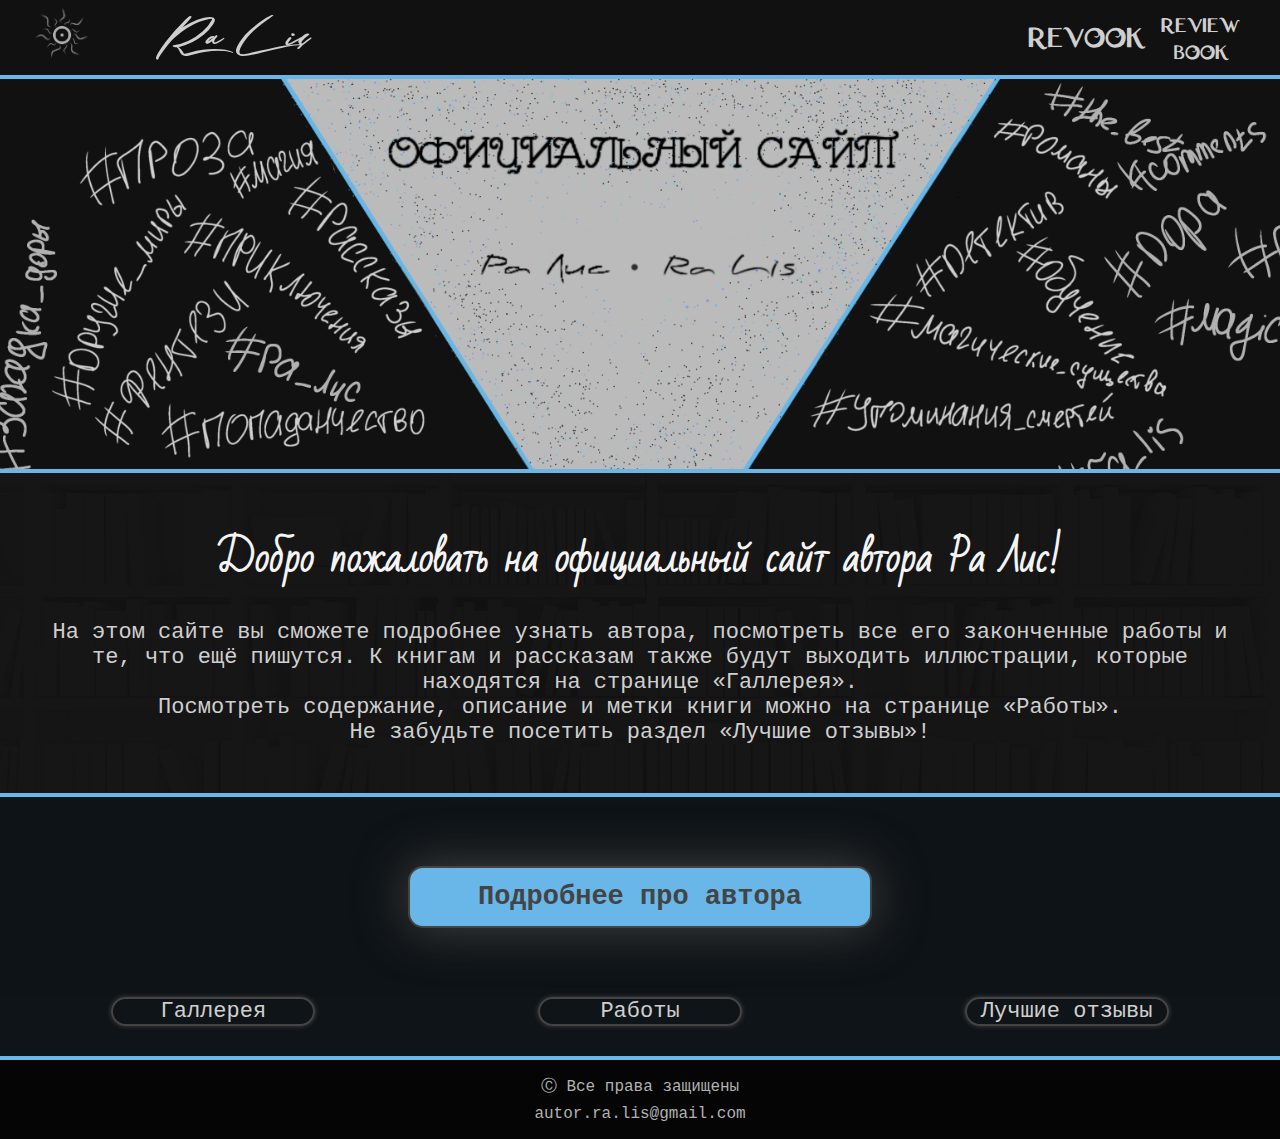
==== index.html @ c1febf46 "Update index.html" ====
<?php require "db.php"; 

?>


<!DOCTYPE html>
<html lang="ru">
<head>
    <meta charset="UTF-8">
    <meta http-equiv="X-UA-Compatible" content="IE=edge">
    <meta name="viewport" content="width=device-width, initial-scale=1.0">
    <title>REVOOK | Ра Лис</title>
    <link rel="icon" href="./img/logo/logo_black.png">
    <link rel="stylesheet" href="css/styles.css">
    <link rel="stylesheet" href="../css/adaptive_index.css">
    <link rel="stylesheet" href="../css/fonts.css">


</head>
<body>
    
    <section class="header">

        <div class="container">

            <div class="container_header">

                <div class="list">

                    <div class="col_1"> <a href="/index.php"> <img src="./img/logo/logo_gray.png" alt="logo" class="col_img"> </a> </div>
                    <div class="logo_text_0"><div>Ra Lis</div></div>
                    <div class="col_2"><div class="logo_text">REVOOK</div></div>
                    <div class="col_2"><div class="logo_text_1">REVIEW<br>BOOK</div></div>
                    
                </div>

                <hr>

            </div>

        </div>

    </section>

    <section>

        <p class="logo_name"></p>
        <hr>

    </section>

    <section class="reg">
        <div class="fon">
            <div class="reg_text">
                <p class="one"> Добро пожаловать на официальный сайт автора Ра Лис!</p> 
                <p class="two">На этом сайте вы сможете подробнее узнать автора, посмотреть все его законченные работы и те, 
                что ещё пишутся. К книгам и рассказам также будут выходить иллюстрации, которые находятся на 
                странице «Галлерея». <br> Посмотреть содержание, 
                описание и метки книги можно на странице «Работы». <br> Не забудьте посетить раздел «Лучшие отзывы»! </p> 
    </div>
        </div>
        <hr>
    </section>

    <section>

        <div class="container_menu">
    
            <div class="menu">  
                <a href="about_autor.php" class="btn">Подробнее про автора</a>
            </div>

            <div class="list_menu">
                    <a href="picture.php">Галлерея</a>
                    <a href="books.php">Работы</a>
                    <a href="wishes.php">Лучшие отзывы</a>
            </div>

            <hr>

        </div>

    </section >

    <section class="foot">
        <p class="one">Ⓒ Все права защищены</p>
        <p class="two">autor.ra.lis@gmail.com</p>
    </section>

</body>
</html>
---- css/styles.css ----
* {
    padding: 0;
    margin: 0;
}



body {
    font-family: comic sans ms, 'Courier New', Courier, monospace;

}

.container {
    width: 100%;
    height: max-content;
    background-color: #111111;
    color: rgb(207, 207, 207);
}





.container_header {
    border-bottom: #444;
    background-color: #111111; 
    width: 100%;
}


.list {
    display: flex;
    flex-wrap: wrap;
}

/*start logo*/
.col_1 {
    text-align: left;
    margin: auto 2rem;
}
.col_2 {
    text-align: center;
    margin: auto;
}

.logo_text_0 {
    width: 65%;
    text-align: left;
    font-family: SolustionDemo;
    font-size: 50px;
    margin: auto 2rem;
}

.logo_text {
    font-size: 35px;
    font-family: Madrigal;
}

.logo_text_1 {
    font-size: 25px;
    font-family: Madrigal;
    margin: auto 2rem auto 0;
}

.col_img {
    width: 60px;
}

/*end logo*/   



hr {
    width: 100%;
    margin: auto;
    background-color:#68B7E8;
    height: 4px;
    border: none;
    text-align: center;
}


.logo_name{
    height: 390px;
    background-image: url('../img/bgt/name_7.png');
    background-position: center;
    background-size: 1700px;
}


/*section menu start*/

/*menu start*/

.container_menu {
    background-image: url("https://avatars.mds.yandex.net/get-zen_doc/1712062/pub_6022e8df064ec93518296a57_6022effad6ee57324977e835/scale_1200");
    background-repeat: no-repeat;
    background-size: cover;
    background-position: top center;     
}

.menu {
    width: 100%;
    font-size: 22px;
    text-align: center;
    color:rgb(207, 207, 207);
    background-color: #0a0f13fb;
    min-height: 200px;   
    display: flex;
    align-items: center;
    justify-content: center;
}

.btn {
    display: flex;
    justify-content: center;
    align-items: center;
    width: 460px;
    height: 58px;
    color:#444;
    font-weight: bold;
    border: 2.3px solid #444;
    background:#68B7E8;
    border-radius: 15px;
    font-size: 27px;
    margin: 2rem;
    box-shadow: 0px 0px 50px 0px rgb(68, 68, 68);
    text-decoration: none;
    text-align: center;

}

.list_menu {
    width: 100%;
    font-size: 22px;
    text-align: center;
    color:rgb(207, 207, 207);
    background-color: #0a0f13fa;
    display: flex;
    flex-wrap: wrap;
    flex-direction: row;
    align-content: space-around;
    height: max-content;
    justify-content: space-around;
    padding: 0 0 1em;
}

.list_menu a {
    color:rgb(207, 207, 207);
    text-decoration: none;
    margin: auto 1rem 0.5rem;
    padding: auto;
    box-shadow: 0px 0px 5px 0px rgb(68, 68, 68);
    border: 2.3px solid #444;
    border-radius: 15px;
    width: 200px;
}

/*menu end*/


/*reg start*/

.reg {
    background-image: url('/img/bgt/book_2.jpg');
    background-repeat: no-repeat;
    background-position: center;
}
.fon{
    background-color: #111111fa;
}

.reg_text {
    color: rgb(207, 207, 207);
    font-size: 25px;
    padding: 3rem 2rem;
    text-align: center;
}

.reg .one {
    font-size: 38px;
    color: rgb(244, 244, 244);
    padding: 0 0 1rem;
    font-family: 'Lato1';
    font-weight: bold;
}
.reg .two {
    font-size: 22px;
}

/*reg end*/


.foot {
    background-color: rgb(5, 5, 5);
    height: max-content;
    text-align: center;
    font-size: 16px;
    color: rgb(177, 177, 177);
    padding:1rem 0;
}

.two {
    margin: 0.5rem 0 0;
}
---- css/adaptive_index.css ----
@media only screen and (max-width: 1100px) {

    .col_3 {
        width: 550px;
        font-size: 30px;
    }
}

@media only screen and (max-width: 950px) {
    .col_3 {
        width: 450px;
        font-size: 30px;
    }
}

@media only screen and (max-width: 800px) {
    .col_1 {
        width: 50px;
    }

    .col_3 {
        width: 290px;
    }
    .col_4 {
        width: 190px;
    }
    .col_4 img {
        width: 26px;
    }

    .logo_name{
        height: 340px;
        background-image: url('/img/bg/name_6.png');
        background-position: center;
        background-size: 1600px;
    
    }
}

@media only screen and (max-width: 650px) {
    .col_1 {
        width: 40px;
        text-align: center;
        margin: auto;
    }

    .col_3 {
        width: 270px;
    }

    .col_4 {
        width: 160px;
        text-align: center;
        margin: auto 0;
    }

    .col_4 a {
        padding: 0 0.5rem 0 0.5rem;
    }
    
    .col_4 img {
        width: 20px;
    }

    .logo_name{
        height: 200px;
        background-image: url('/img/bg/name_7.png');
        background-size: 1100px;
        background-position-y: -20px;
    }

    .foot {
        height: 121px;
    }
}

@media only screen and (max-width: 530px) {
    .col_1 {
        width: 50px;
        text-align: center;
        margin: auto;
    }

    .col_3 {
        width: 210px;
    }

    .col_4 {
        width: 120px;
    }
}

@media only screen and (max-width: 470px) {
    .col_1 {
        width: 50px;
    }

    .col_3 {
        width: 160px;
        font-size: 30px;
    }

    .col_4 {
        width: 100px;
    }
    .logo_name{
        height: 200px;
        background-image: url('/img/bg/name_7.png');
        background-size: 1000px;
        background-position-y: -25px;
    }
}
---- css/fonts.css ----
@font-face {
    font-display: swap;
    font-family: 'Lite'; /*наклонный непонятный, для лого*/
    src: url('/fonts/ColinasPersonalUseRegular-2OBe3.ttf') format('truetype');
    font-weight: 300;
    font-style: normal;

}
@font-face {
    font-display: swap;
    font-family: 'Lato1';/*чутка прописной, немного закрученный, больше для лого или заголовка*/
    src: url('/fonts/BadScript-Regular(1).ttf') format('truetype'); 
    font-weight: 300;
    font-style: normal;

}
@font-face {
    font-display: swap;
    font-family: 'Guazhiru';/*маленький твёрдый недописанный, лого заголовки*/
    src: url('/fonts/Guazhiru-3gPz.ttf') format('truetype');
    font-weight: 300;
    font-style: normal;

}
@font-face {
    font-display: swap;
    font-family: 'GuazhiruItalic';/*такойже как сверху, но ток наклонный, хз почему*/
    src: url('/fonts/GuazhiruItalic-xVaR.ttf') format('truetype');
    font-weight: 300;
    font-style: normal;

}
@font-face {
    font-display: swap;
    font-family: 'GuazhiruItalicOutlined';/*такойже но пустой внутри*/
    src: url('/fonts/GuazhiruItalicOutlined-pVKZ.ttf') format('truetype');
    font-weight: 300;
    font-style: normal;

}

@font-face {
    font-display: swap;
    font-family: 'SolustionDemo';/*долгожданный лого*/
    src: url('/fonts/SolustionDemo-1Gz24.ttf') format('truetype');
    font-weight: 300;
    font-style: normal;

}
@font-face {
    font-display: swap;
    font-family: 'Madrigal';/*долгожданный лого*/
    src: url('/fonts/Madrigal-mLJ92.ttf') format('truetype');
    font-weight: 300;
    font-style: normal;

}
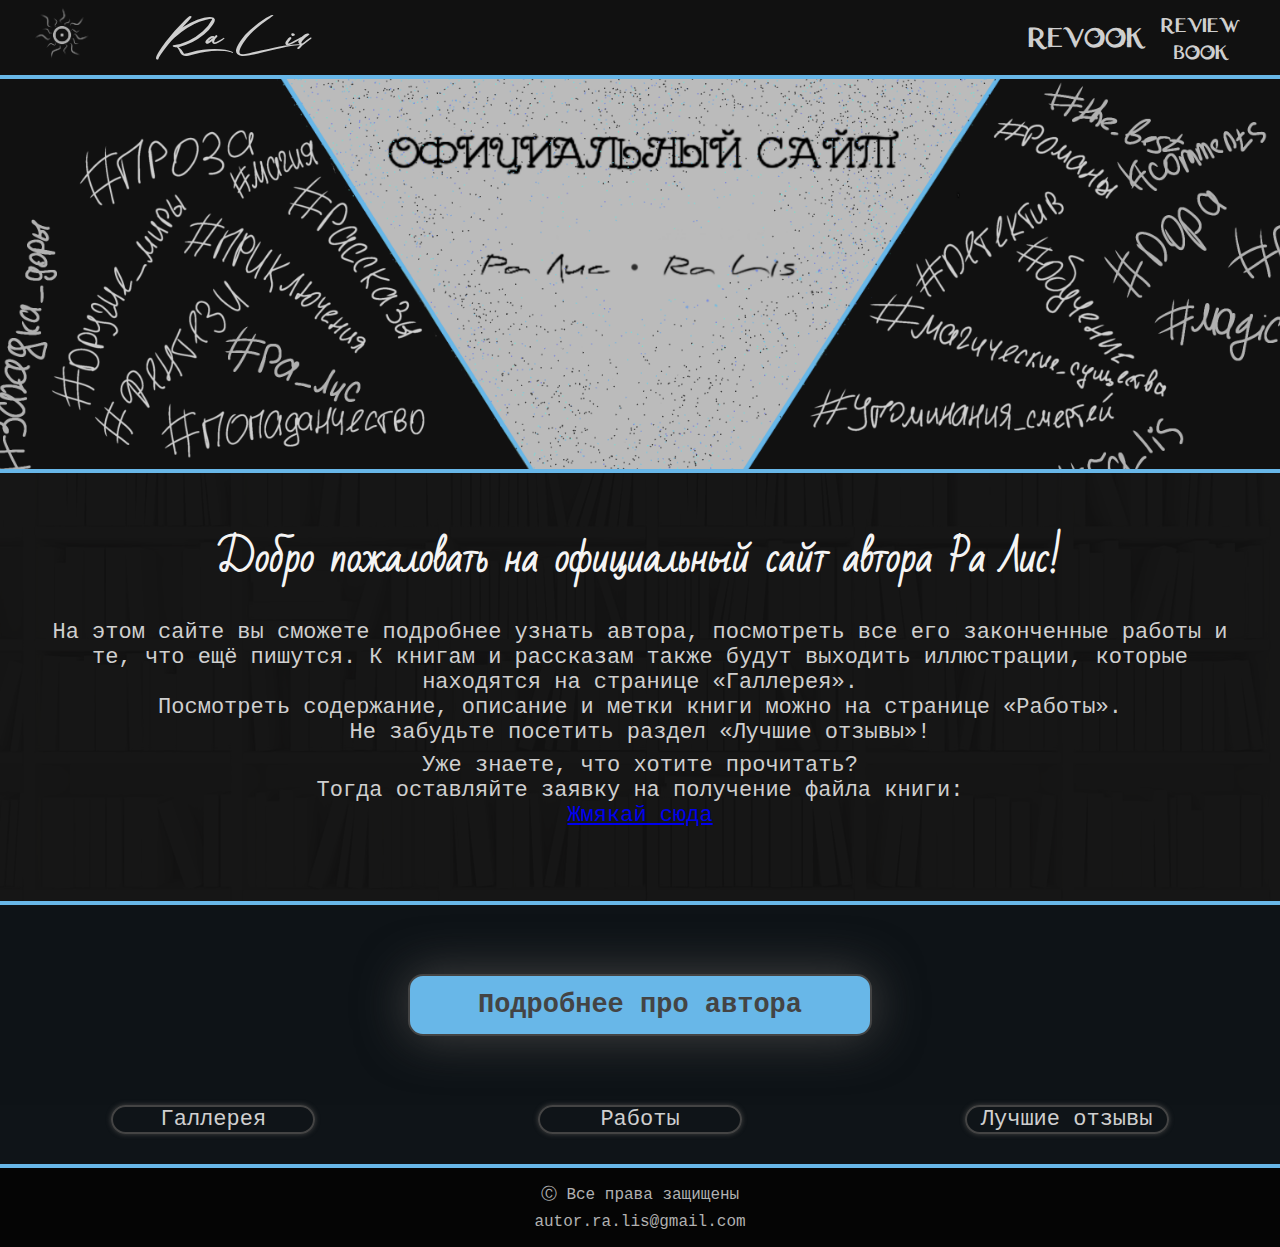
==== commit f6a4e6d6: "Update index.html" ====
--- a/index.html
+++ b/index.html
@@ -11,9 +11,9 @@
     <meta name="viewport" content="width=device-width, initial-scale=1.0">
     <title>REVOOK | Ра Лис</title>
     <link rel="icon" href="./img/logo/logo_black.png">
-    <link rel="stylesheet" href="css/styles.css">
-    <link rel="stylesheet" href="../css/adaptive_index.css">
-    <link rel="stylesheet" href="../css/fonts.css">
+    <link rel="stylesheet" href="./css/styles.css">
+    <link rel="stylesheet" href="./css/adaptive_index.css">
+    <link rel="stylesheet" href="./css/fonts.css">
 
 
 </head>
@@ -56,7 +56,8 @@
                 <p class="two">На этом сайте вы сможете подробнее узнать автора, посмотреть все его законченные работы и те, 
                 что ещё пишутся. К книгам и рассказам также будут выходить иллюстрации, которые находятся на 
                 странице «Галлерея». <br> Посмотреть содержание, 
-                описание и метки книги можно на странице «Работы». <br> Не забудьте посетить раздел «Лучшие отзывы»! </p> 
+                описание и метки книги можно на странице «Работы». <br> Не забудьте посетить раздел «Лучшие отзывы»! </p>
+                <p class="two">Уже знаете, что хотите прочитать? <br> Тогда оставляйте заявку на получение файла книги: <br> <a href="registr.html">Жмякай сюда <br> <img src="img\icon\registr.png" alt=""></a></p> 
     </div>
         </div>
         <hr>
--- a/css/styles.css
+++ b/css/styles.css
@@ -162,7 +162,7 @@
 /*reg start*/
 
 .reg {
-    background-image: url('/img/bgt/book_2.jpg');
+    background-image: url('../img/bgt/book_2.jpg');
     background-repeat: no-repeat;
     background-position: center;
 }
@@ -202,4 +202,4 @@
 
 .two {
     margin: 0.5rem 0 0;
-}+}
--- a/css/fonts.css
+++ b/css/fonts.css
@@ -2,7 +2,7 @@
 @font-face {
     font-display: swap;
     font-family: 'Lite'; /*наклонный непонятный, для лого*/
-    src: url('/fonts/ColinasPersonalUseRegular-2OBe3.ttf') format('truetype');
+    src: url('../fonts/ColinasPersonalUseRegular-2OBe3.ttf') format('truetype');
     font-weight: 300;
     font-style: normal;
 
@@ -10,7 +10,7 @@
 @font-face {
     font-display: swap;
     font-family: 'Lato1';/*чутка прописной, немного закрученный, больше для лого или заголовка*/
-    src: url('/fonts/BadScript-Regular(1).ttf') format('truetype'); 
+    src: url('../fonts/BadScript-Regular(1).ttf') format('truetype'); 
     font-weight: 300;
     font-style: normal;
 
@@ -18,7 +18,7 @@
 @font-face {
     font-display: swap;
     font-family: 'Guazhiru';/*маленький твёрдый недописанный, лого заголовки*/
-    src: url('/fonts/Guazhiru-3gPz.ttf') format('truetype');
+    src: url('../fonts/Guazhiru-3gPz.ttf') format('truetype');
     font-weight: 300;
     font-style: normal;
 
@@ -26,7 +26,7 @@
 @font-face {
     font-display: swap;
     font-family: 'GuazhiruItalic';/*такойже как сверху, но ток наклонный, хз почему*/
-    src: url('/fonts/GuazhiruItalic-xVaR.ttf') format('truetype');
+    src: url('../fonts/GuazhiruItalic-xVaR.ttf') format('truetype');
     font-weight: 300;
     font-style: normal;
 
@@ -34,7 +34,7 @@
 @font-face {
     font-display: swap;
     font-family: 'GuazhiruItalicOutlined';/*такойже но пустой внутри*/
-    src: url('/fonts/GuazhiruItalicOutlined-pVKZ.ttf') format('truetype');
+    src: url('../fonts/GuazhiruItalicOutlined-pVKZ.ttf') format('truetype');
     font-weight: 300;
     font-style: normal;
 
@@ -43,7 +43,7 @@
 @font-face {
     font-display: swap;
     font-family: 'SolustionDemo';/*долгожданный лого*/
-    src: url('/fonts/SolustionDemo-1Gz24.ttf') format('truetype');
+    src: url('../fonts/SolustionDemo-1Gz24.ttf') format('truetype');
     font-weight: 300;
     font-style: normal;
 
@@ -51,8 +51,8 @@
 @font-face {
     font-display: swap;
     font-family: 'Madrigal';/*долгожданный лого*/
-    src: url('/fonts/Madrigal-mLJ92.ttf') format('truetype');
+    src: url('../fonts/Madrigal-mLJ92.ttf') format('truetype');
     font-weight: 300;
     font-style: normal;
 
-}+}
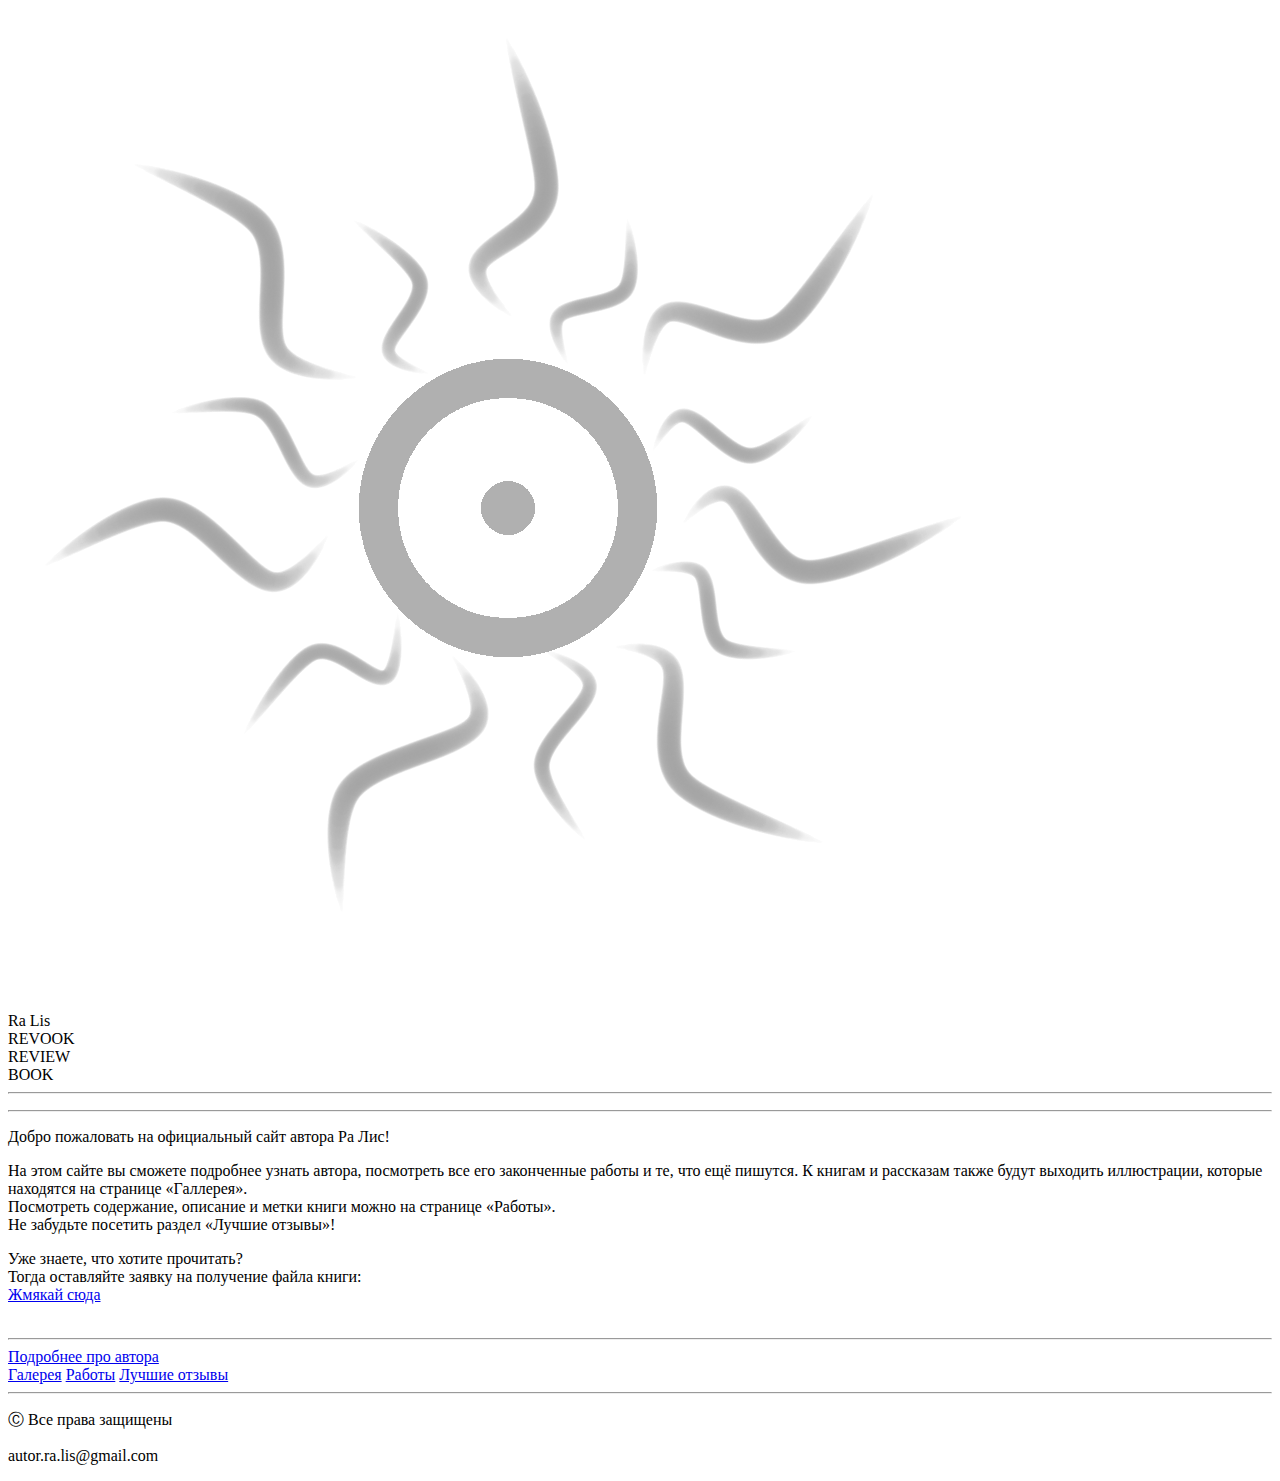
==== commit c23d8d4c: "Update index.html" ====
--- a/index.html
+++ b/index.html
@@ -1,7 +1,3 @@
-<?php require "db.php"; 
-
-?>
-
 
 <!DOCTYPE html>
 <html lang="ru">
@@ -10,43 +6,30 @@
     <meta http-equiv="X-UA-Compatible" content="IE=edge">
     <meta name="viewport" content="width=device-width, initial-scale=1.0">
     <title>REVOOK | Ра Лис</title>
-    <link rel="icon" href="./img/logo/logo_black.png">
-    <link rel="stylesheet" href="./css/styles.css">
-    <link rel="stylesheet" href="./css/adaptive_index.css">
-    <link rel="stylesheet" href="./css/fonts.css">
+    <link rel="icon" href="../img/logo/logo_black.png">
+    <link rel="stylesheet" href="../css/index.css">
+    <link rel="stylesheet" href="../css/adaptive.css">
+    <link rel="stylesheet" href="../css/fonts.css">
 
 
 </head>
 <body>
-    
     <section class="header">
-
         <div class="container">
-
-            <div class="container_header">
-
-                <div class="list">
-
-                    <div class="col_1"> <a href="/index.php"> <img src="./img/logo/logo_gray.png" alt="logo" class="col_img"> </a> </div>
-                    <div class="logo_text_0"><div>Ra Lis</div></div>
-                    <div class="col_2"><div class="logo_text">REVOOK</div></div>
-                    <div class="col_2"><div class="logo_text_1">REVIEW<br>BOOK</div></div>
-                    
+            <div class="list">
+                <div class="col_1"> <a href="/fonts.html"> 
+                    <img src="../img/logo/logo_gray.png" alt="logo" class="col_img"> </a> </div>
+                <div class="logo_text_0"><div>Ra Lis</div></div>
+                <div class="col_2"><div class="logo_text">REVOOK</div></div>
+                 <div class="col_2"><div class="logo_text_1">REVIEW<br>BOOK</div></div>  
                 </div>
-
-                <hr>
-
-            </div>
-
+            <hr>
         </div>
-
     </section>
 
     <section>
-
         <p class="logo_name"></p>
         <hr>
-
     </section>
 
     <section class="reg">
@@ -57,30 +40,24 @@
                 что ещё пишутся. К книгам и рассказам также будут выходить иллюстрации, которые находятся на 
                 странице «Галлерея». <br> Посмотреть содержание, 
                 описание и метки книги можно на странице «Работы». <br> Не забудьте посетить раздел «Лучшие отзывы»! </p>
-                <p class="two">Уже знаете, что хотите прочитать? <br> Тогда оставляйте заявку на получение файла книги: <br> <a href="registr.html">Жмякай сюда <br> <img src="img\icon\registr.png" alt=""></a></p> 
+                <p class="two">Уже знаете, что хотите прочитать? <br> Тогда оставляйте заявку на получение файла книги: <br> <a href="registr.php">Жмякай сюда <br> <img src="img\icon\registr.png" alt=""></a></p> 
     </div>
         </div>
         <hr>
     </section>
 
     <section>
-
         <div class="container_menu">
-    
             <div class="menu">  
-                <a href="about_autor.php" class="btn">Подробнее про автора</a>
+                <a href="about_autor.html" class="btn">Подробнее про автора</a>
             </div>
-
             <div class="list_menu">
-                    <a href="picture.php">Галлерея</a>
-                    <a href="books.php">Работы</a>
-                    <a href="wishes.php">Лучшие отзывы</a>
+                    <a href="picture.html">Галерея</a>
+                    <a href="book.html">Работы</a>
+                    <a href="wishes.html">Лучшие отзывы</a>
             </div>
-
             <hr>
-
         </div>
-
     </section >
 
     <section class="foot">
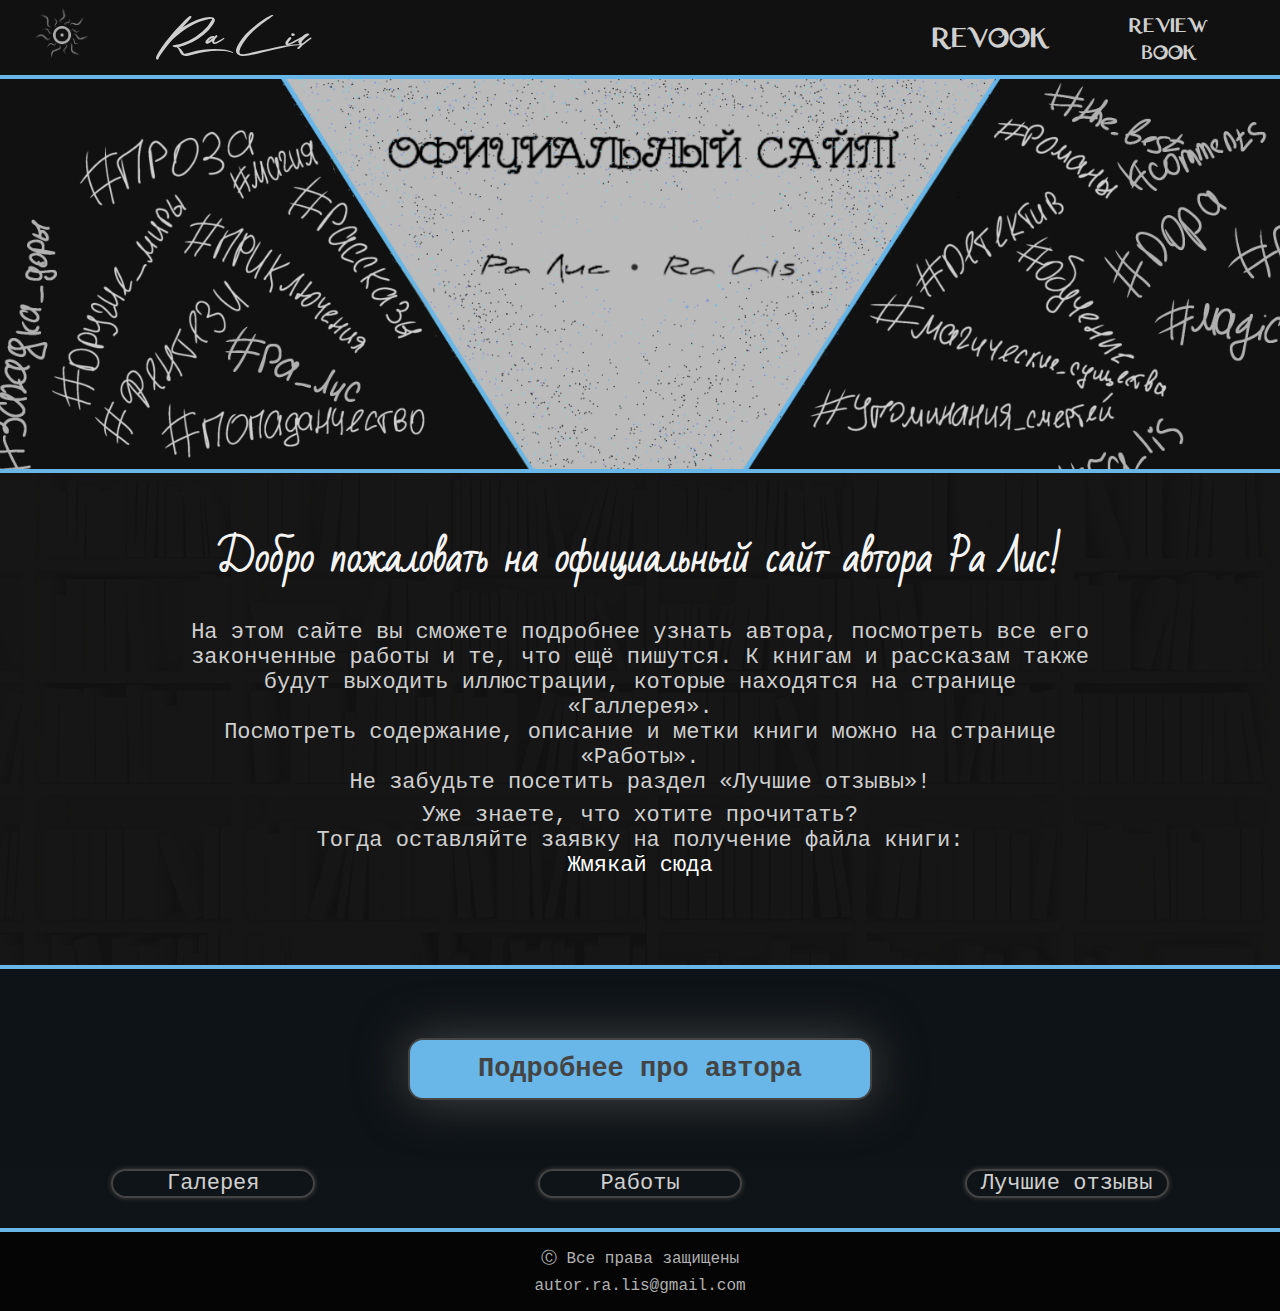
==== commit 573bb8d7: "Update index.html" ====
--- a/index.html
+++ b/index.html
@@ -6,10 +6,10 @@
     <meta http-equiv="X-UA-Compatible" content="IE=edge">
     <meta name="viewport" content="width=device-width, initial-scale=1.0">
     <title>REVOOK | Ра Лис</title>
-    <link rel="icon" href="../img/logo/logo_black.png">
-    <link rel="stylesheet" href="../css/index.css">
-    <link rel="stylesheet" href="../css/adaptive.css">
-    <link rel="stylesheet" href="../css/fonts.css">
+    <link rel="icon" href="img/logo/logo_black.png">
+    <link rel="stylesheet" href="index.css">
+    <link rel="stylesheet" href="adaptive.css">
+    <link rel="stylesheet" href="fonts.css">
 
 
 </head>
@@ -17,8 +17,8 @@
     <section class="header">
         <div class="container">
             <div class="list">
-                <div class="col_1"> <a href="/fonts.html"> 
-                    <img src="../img/logo/logo_gray.png" alt="logo" class="col_img"> </a> </div>
+                <div class="col_1"> <a href="index.html"> 
+                    <img src="img/logo/logo_gray.png" alt="logo" class="col_img"> </a> </div>
                 <div class="logo_text_0"><div>Ra Lis</div></div>
                 <div class="col_2"><div class="logo_text">REVOOK</div></div>
                  <div class="col_2"><div class="logo_text_1">REVIEW<br>BOOK</div></div>  
@@ -40,7 +40,7 @@
                 что ещё пишутся. К книгам и рассказам также будут выходить иллюстрации, которые находятся на 
                 странице «Галлерея». <br> Посмотреть содержание, 
                 описание и метки книги можно на странице «Работы». <br> Не забудьте посетить раздел «Лучшие отзывы»! </p>
-                <p class="two">Уже знаете, что хотите прочитать? <br> Тогда оставляйте заявку на получение файла книги: <br> <a href="registr.php">Жмякай сюда <br> <img src="img\icon\registr.png" alt=""></a></p> 
+                <p class="two">Уже знаете, что хотите прочитать? <br> Тогда оставляйте заявку на получение файла книги: <br> <a href="registr.html">Жмякай сюда <br> <img src="img\icon\registr.png" alt=""></a></p> 
     </div>
         </div>
         <hr>
--- a/index.css
+++ b/index.css
@@ -0,0 +1,195 @@
+* {
+    padding: 0;
+    margin: 0;
+}
+body {
+    font-family: comic sans ms, 'Courier New', Courier, monospace;
+}
+.container {
+    width: 100%;
+    height: max-content;
+    background-color: #111111;
+    color: rgb(207, 207, 207);
+}
+.list {
+    display: flex;
+    flex-wrap: wrap;
+}
+
+/*start logo*/
+.col_1 {
+    text-align: left;
+    margin: auto 2rem;
+}
+.col_2 {
+    text-align: center;
+    margin: auto;
+}
+
+.logo_text_0 {
+    width: 65%;
+    text-align: left;
+    font-family: SolustionDemo;
+    font-size: 50px;
+    margin: auto 2rem;
+}
+
+.logo_text {
+    font-size: 35px;
+    font-family: Madrigal;
+}
+
+.logo_text_1 {
+    font-size: 25px;
+    font-family: Madrigal;
+    margin: auto 2rem auto 0;
+}
+
+.col_img {
+    width: 60px;
+}
+
+/*end logo*/   
+
+
+
+hr {
+    width: 100%;
+    margin: auto;
+    background-color:#68B7E8;
+    height: 4px;
+    border: none;
+    text-align: center;
+}
+
+
+.logo_name{
+    height: 390px;
+    background-image: url('img/bgt/name_7.png');
+    background-position: center;
+    background-size: 1700px;
+}
+
+
+/*section menu start*/
+
+/*menu start*/
+
+.container_menu {
+    background-image: url("https://avatars.mds.yandex.net/get-zen_doc/1712062/pub_6022e8df064ec93518296a57_6022effad6ee57324977e835/scale_1200");
+    background-repeat: no-repeat;
+    background-size: cover;
+    background-position: top center;     
+}
+
+.menu {
+    width: 100%;
+    font-size: 22px;
+    text-align: center;
+    color:rgb(207, 207, 207);
+    background-color: #0a0f13fb;
+    min-height: 200px;   
+    display: flex;
+    align-items: center;
+    justify-content: center;
+}
+
+.btn {
+    display: flex;
+    justify-content: center;
+    align-items: center;
+    width: 460px;
+    height: 58px;
+    color:#444;
+    font-weight: bold;
+    border: 2.3px solid #444;
+    background:#68B7E8;
+    border-radius: 15px;
+    font-size: 27px;
+    margin: 2rem;
+    box-shadow: 0px 0px 50px 0px rgb(68, 68, 68);
+    text-decoration: none;
+    text-align: center;
+}
+
+.list_menu {
+    width: 100%;
+    font-size: 22px;
+    text-align: center;
+    color:rgb(207, 207, 207);
+    background-color: #0a0f13fa;
+    display: flex;
+    flex-wrap: wrap;
+    flex-direction: row;
+    align-content: space-around;
+    height: max-content;
+    justify-content: space-around;
+    padding: 0 0 1em;
+}
+
+.list_menu a {
+    color:rgb(207, 207, 207);
+    text-decoration: none;
+    margin: auto 1rem 0.5rem;
+    padding: auto;
+    box-shadow: 0px 0px 5px 0px rgb(68, 68, 68);
+    border: 2.3px solid #444;
+    border-radius: 15px;
+    width: 200px;
+}
+
+/*menu end*/
+
+
+/*reg start*/
+
+.reg {
+    background-image: url('img/bgt/book_2.jpg');
+    background-repeat: no-repeat;
+    background-position: center;
+}
+.fon{
+    background-color: #111111fa;
+}
+
+.reg_text {
+    color: rgb(207, 207, 207);
+    font-size: 22px;
+    padding: 3rem 2rem;
+    text-align: center;
+    max-width: 900px;
+    margin: auto;
+
+}
+
+.reg .one {
+    font-size: 38px;
+    color: rgb(244, 244, 244);
+    padding: 0 0 1rem;
+    font-family: 'Lato1';
+    font-weight: bold;
+}
+.reg a {
+    text-decoration: none;
+    color:rgb(255, 255, 255);
+}
+.reg img {
+    margin: 1rem;
+    width: 50px;
+}
+
+/*reg end*/
+
+
+.foot {
+    background-color: rgb(5, 5, 5);
+    height: max-content;
+    text-align: center;
+    font-size: 16px;
+    color: rgb(177, 177, 177);
+    padding:1rem 0;
+}
+
+.two {
+    margin: 0.5rem 0 0;
+}
--- a/adaptive.css
+++ b/adaptive.css
@@ -0,0 +1,177 @@
+
+@media only screen and (max-width: 1500px) {
+    .gallery {
+        grid-template-rows: repeat(4, 17vw);/*ряды, 5 - это высота ряда*/
+    }
+}
+
+@media only screen and (max-width: 1300px) {
+    .gallery {
+        grid-template-rows: repeat(4, 20vw);/*ряды, 5 - это высота ряда*/
+    }
+    .logo_text_0 {
+        width: 55%;
+    }
+}
+
+@media only screen and (max-width: 1100px) {
+
+    .logo_text_0 {
+        width: 50%;
+    }
+    .gallery {
+        grid-template-rows: repeat(4, 25vw);/*ряды, 5 - это высота ряда*/
+    }
+}
+
+@media only screen and (max-width: 950px) {
+    .logo_text_0 {
+        width: 45%;
+    }
+    .gallery {
+        width: 300px;
+        grid-template-columns: auto;/*колонки*/
+        grid-template-rows: repeat(8, 30vw);/*ряды, 5 - это высота ряда*/
+        grid-gap: 20px;/*размер зазора между рядами и колонками в сетке*/ 
+    }
+    .gallery_img {/*задаем размер фонового изображения таким образом, чтобы покрывать элемент. Мы делаем это, чтобы изображение могло заполнять высоту и ширину своего блока (элемента сетки), сохраняя его соотношение сторон*/
+        width: 100%;
+        height: 100%;
+        object-fit: cover;
+        display: block; 
+    }
+    .gallery_item_2 {
+        grid-column-start: 1;
+        grid-column-end: 1;
+        grid-row-start: 1;
+        grid-row-end: 3;
+    }
+    .gallery_item_1 {
+        grid-column-start: 1;
+        grid-column-end: 1;
+        grid-row-start: 3;
+        grid-row-end: 5;
+    }
+    .gallery_item_3 {
+        grid-column-start: 1;
+        grid-column-end: 1;
+        grid-row-start: 5;
+        grid-row-end: 7;
+    }
+    .gallery_item_4 {
+        grid-column-start: 1;
+        grid-column-end: 1;
+        grid-row-start: 7;
+        grid-row-end: 9;
+    }    
+}
+
+@media only screen and (max-width: 800px) {
+    .logo_text_0 {
+        width: 40%;
+    }
+    .logo_name{
+        background-size: 1600px;
+    }
+}
+
+@media only screen and (max-width: 700px) {
+    .logo_text_0 {
+        width: 35%;
+    }
+
+    .logo_name{
+        height: 200px;
+        background-size: 1100px;
+    }
+
+}
+
+@media only screen and (max-width: 650px) {
+    .logo_text_0 {
+        width: 25%;
+        font-size: 35px;
+    }
+    .logo_name{
+        background-position-y: -10px ;
+    }
+    .logo_text {
+        font-size: 25px;
+    }
+    
+    .logo_text_1 {
+        font-size: 20px;
+    }
+    .reg .one {
+        font-size: 29px;
+    }
+    .reg .two {
+        font-size: 18px;
+    }
+    .menu {
+        font-size: 17px;}
+}
+
+@media only screen and (max-width: 500px) {
+    .logo_text_0 {
+        width: max-content;
+        font-size: 32px;
+    }
+    .logo_text {
+        font-size: 22px;
+    }
+    
+    .logo_text_1 {
+        font-size: 18px;
+    }
+    .logo_name {
+        background-size: 800px;
+    }
+    .reg .one {
+        font-size: 25px;
+    }
+    .reg .two  {
+        font-size: 15px;
+    }
+    .menu {
+        font-size: 18px;
+    }
+    .list_menu {
+        font-size: 14px;
+    }
+}
+
+@media only screen and (max-width: 500px) {
+    .logo_text_0 {
+        width: max-content;
+        font-size: 25px;
+        margin: auto 0.7rem;
+    }
+    .logo_text {
+        font-size: 20px;
+    }
+    
+    .logo_text_1 {
+        font-size: 16px;
+    }
+}
+@media only screen and (max-width: 380px) {
+    .logo_text_0 {
+        width: max-content;
+        font-size: 23px;
+        margin: auto 0.25rem;
+    }
+    .logo_text {
+        font-size: 19px;
+    }
+    
+    .logo_text_1 {
+        font-size: 14px;
+    }
+    .col_1 {
+        margin: auto 1rem;
+    }
+    .btn {
+        font-size: 20px
+    }
+}--- a/fonts.css
+++ b/fonts.css
@@ -0,0 +1,58 @@
+
+@font-face {
+    font-display: swap;
+    font-family: 'Lite'; /*наклонный непонятный, для лого*/
+    src: url('/fonts/ColinasPersonalUseRegular-2OBe3.ttf') format('truetype');
+    font-weight: 300;
+    font-style: normal;
+
+}
+@font-face {
+    font-display: swap;
+    font-family: 'Lato1';/*чутка прописной, немного закрученный, больше для лого или заголовка*/
+    src: url('/fonts/BadScript-Regular(1).ttf') format('truetype'); 
+    font-weight: 300;
+    font-style: normal;
+
+}
+@font-face {
+    font-display: swap;
+    font-family: 'Guazhiru';/*маленький твёрдый недописанный, лого заголовки*/
+    src: url('/fonts/Guazhiru-3gPz.ttf') format('truetype');
+    font-weight: 300;
+    font-style: normal;
+
+}
+@font-face {
+    font-display: swap;
+    font-family: 'GuazhiruItalic';/*такойже как сверху, но ток наклонный, хз почему*/
+    src: url('/fonts/GuazhiruItalic-xVaR.ttf') format('truetype');
+    font-weight: 300;
+    font-style: normal;
+
+}
+@font-face {
+    font-display: swap;
+    font-family: 'GuazhiruItalicOutlined';/*такойже но пустой внутри*/
+    src: url('/fonts/GuazhiruItalicOutlined-pVKZ.ttf') format('truetype');
+    font-weight: 300;
+    font-style: normal;
+
+}
+
+@font-face {
+    font-display: swap;
+    font-family: 'SolustionDemo';/*долгожданный лого*/
+    src: url('/fonts/SolustionDemo-1Gz24.ttf') format('truetype');
+    font-weight: 300;
+    font-style: normal;
+
+}
+@font-face {
+    font-display: swap;
+    font-family: 'Madrigal';/*долгожданный лого*/
+    src: url('/fonts/Madrigal-mLJ92.ttf') format('truetype');
+    font-weight: 300;
+    font-style: normal;
+
+}